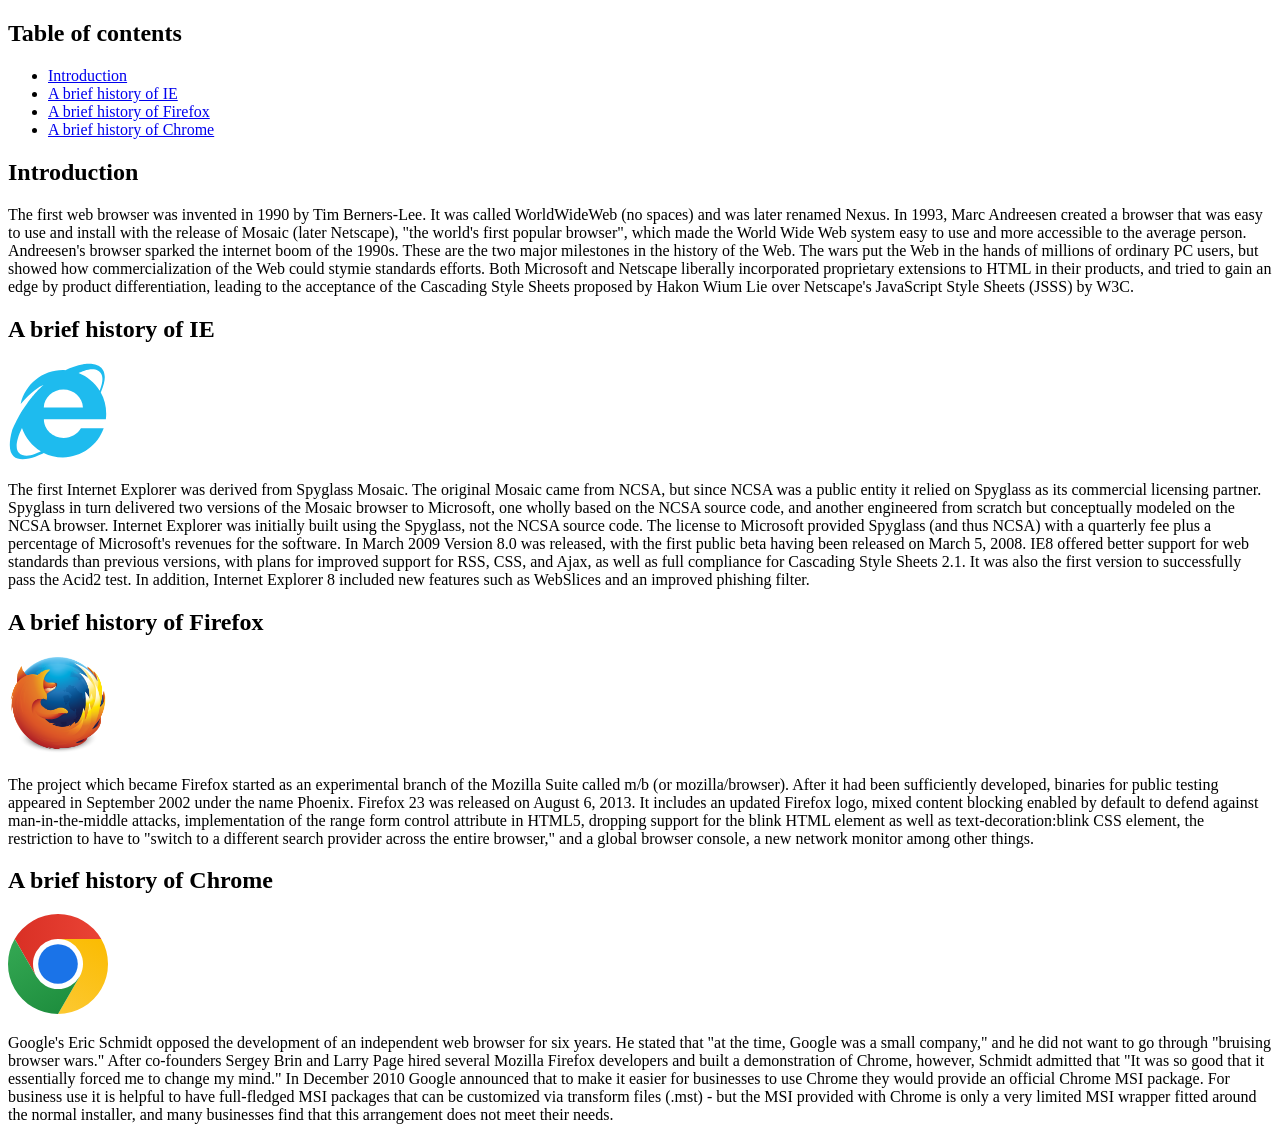
==== index.html @ 309c846f "submission" ====
<!DOCTYPE html>
<html lang="en">
<head>
    <meta charset="UTF-8">
    <meta name="viewport" content="width=device-width, initial-scale=1.0">
    <title>A history of browsers</title>
</head>
<body>
    <div>
        <h2>Table of contents</h2>
        <ul>
            <li><a href="#introduction">Introduction</a></li>
            <li><a href="#ie">A brief history of IE</a></li>
            <li><a href="#firefox">A brief history of Firefox</a></li>
            <li><a href="#chrome">A brief history of Chrome</a></li>
    </div>

    <div>
        <h2>Introduction</h2>
        <a href="https://google.com"></a>
        <p>The first web browser was invented in 1990 by Tim Berners-Lee. It was called WorldWideWeb (no spaces) and was later renamed Nexus. In 1993, Marc Andreesen created a browser that was easy to use and install with the release of Mosaic (later Netscape), "the world's first popular browser", which made the World Wide Web system easy to use and more accessible to the average person. Andreesen's browser sparked the internet boom of the 1990s. These are the two major milestones in the history of the Web.

            The wars put the Web in the hands of millions of ordinary PC users, but showed how commercialization of the Web could stymie standards efforts. Both Microsoft and Netscape liberally incorporated proprietary extensions to HTML in their products, and tried to gain an edge by product differentiation, leading to the acceptance of the Cascading Style Sheets proposed by Hakon Wium Lie over Netscape's JavaScript Style Sheets (JSSS) by W3C.
            
            </p>
    </div>


    <div>
        <h2>A brief history of IE</h2>
        <img style="width: 100px" src="Internet_Explorer_10+11_logo.svg">
        <a href="https://www.youtube.com/"></a>
        <p>The first Internet Explorer was derived from Spyglass Mosaic. The original Mosaic came from NCSA, but since NCSA was a public entity it relied on Spyglass as its commercial licensing partner. Spyglass in turn delivered two versions of the Mosaic browser to Microsoft, one wholly based on the NCSA source code, and another engineered from scratch but conceptually modeled on the NCSA browser. Internet Explorer was initially built using the Spyglass, not the NCSA source code. The license to Microsoft provided Spyglass (and thus NCSA) with a quarterly fee plus a percentage of Microsoft's revenues for the software.

            In March 2009 Version 8.0 was released, with the first public beta having been released on March 5, 2008. IE8 offered better support for web standards than previous versions, with plans for improved support for RSS, CSS, and Ajax, as well as full compliance for Cascading Style Sheets 2.1. It was also the first version to successfully pass the Acid2 test. In addition, Internet Explorer 8 included new features such as WebSlices and an improved phishing filter.
            
            </p>
    </div>


    <div>
        <h2>A brief history of Firefox</h2>
        <img style="width: 100px" src="Mozilla_Firefox_logo_2013.png">
        <a href="https://www.wikipedia.org/"></a>
        <p>The project which became Firefox started as an experimental branch of the Mozilla Suite called m/b (or mozilla/browser). After it had been sufficiently developed, binaries for public testing appeared in September 2002 under the name Phoenix.

            Firefox 23 was released on August 6, 2013. It includes an updated Firefox logo, mixed content blocking enabled by default to defend against man-in-the-middle attacks, implementation of the range form control attribute in HTML5, dropping support for the blink HTML element as well as text-decoration:blink CSS element, the restriction to have to "switch to a different search provider across the entire browser," and a global browser console, a new network monitor among other things. 
            
            
            </p>
    </div>


    <div>
        <h2>A brief history of Chrome</h2>
        <img style="width: 100px" src="Google_Chrome_icon_(February_2022).svg">
        <a href="https://duckduckgo.com/"></a>
        <p>Google's Eric Schmidt opposed the development of an independent web browser for six years. He stated that "at the time, Google was a small company," and he did not want to go through "bruising browser wars." After co-founders Sergey Brin and Larry Page hired several Mozilla Firefox developers and built a demonstration of Chrome, however, Schmidt admitted that "It was so good that it essentially forced me to change my mind."

            In December 2010 Google announced that to make it easier for businesses to use Chrome they would provide an official Chrome MSI package. For business use it is helpful to have full-fledged MSI packages that can be customized via transform files (.mst) - but the MSI provided with Chrome is only a very limited MSI wrapper fitted around the normal installer, and many businesses find that this arrangement does not meet their needs.
            
            </p>
    </div>
</body>
</html>
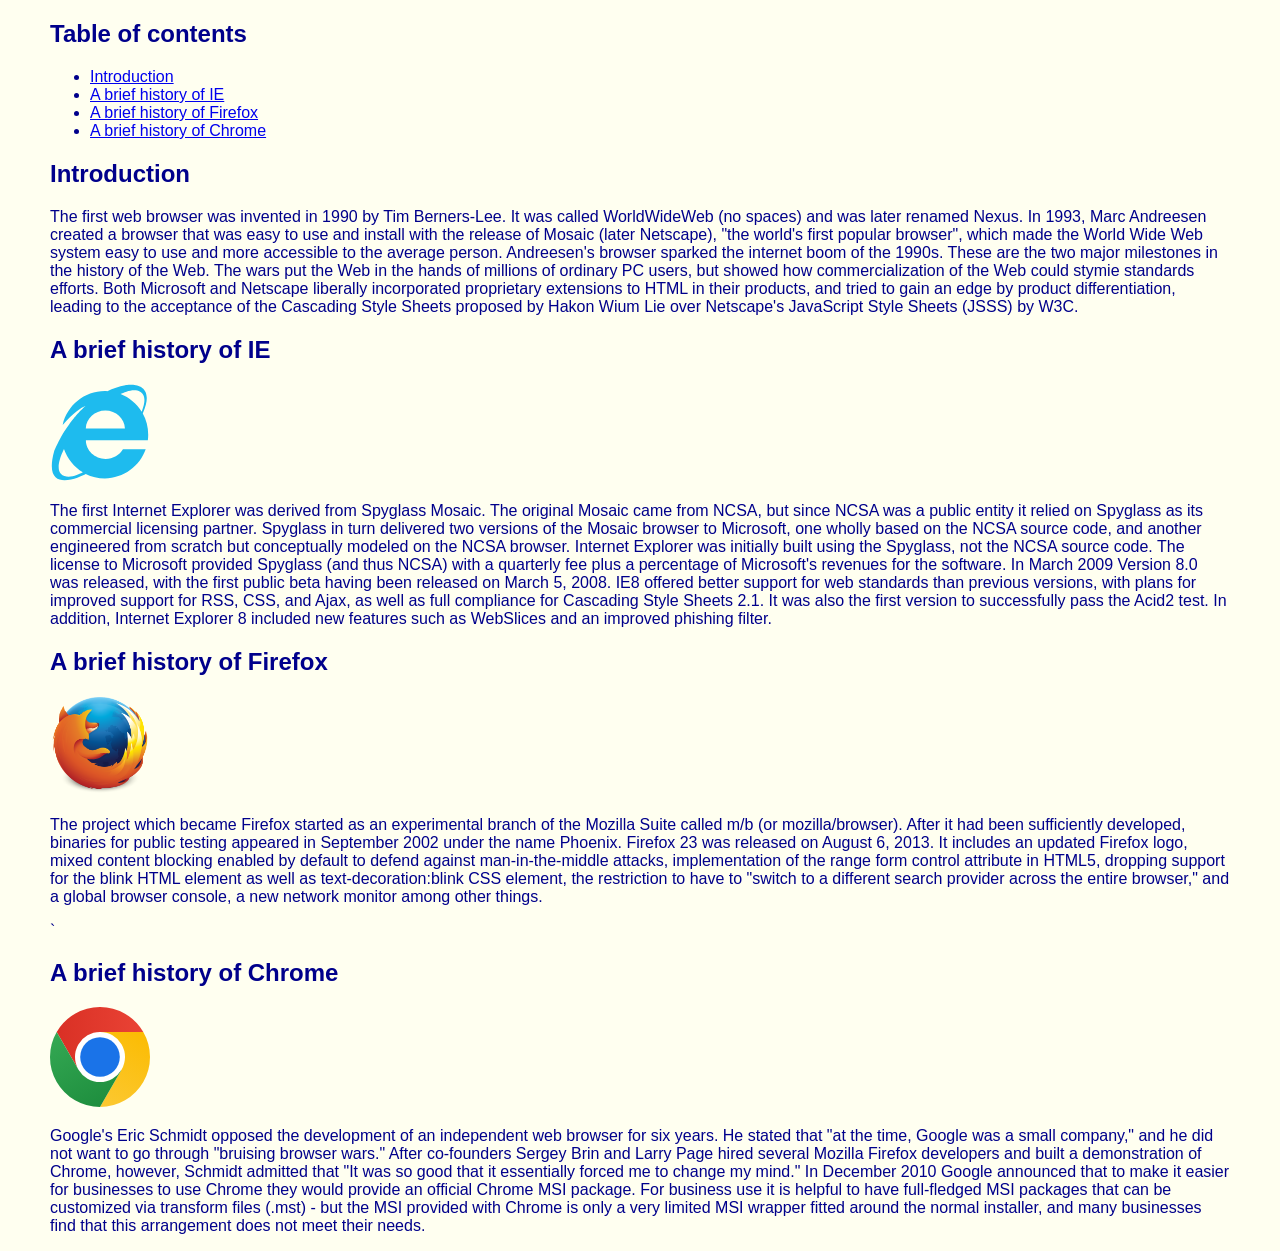
==== commit 1261801a: "submissio" ====
--- a/index.html
+++ b/index.html
@@ -1,10 +1,11 @@
 <!DOCTYPE html>
 <html lang="en">
-<head>
-    <meta charset="UTF-8">
-    <meta name="viewport" content="width=device-width, initial-scale=1.0">
-    <title>A history of browsers</title>
-</head>
+    <head>
+        <meta charset="UTF-8">
+        <meta name="viewport" content="width=device-width, initial-scale=1.0">
+        <title>A history of browsers</title>
+        <link rel="stylesheet" href="style.css">
+    </head>
 <body>
     <div>
         <h2>Table of contents</h2>
@@ -50,7 +51,7 @@
             </p>
     </div>
 
-
+`
     <div>
         <h2>A brief history of Chrome</h2>
         <img style="width: 100px" src="Google_Chrome_icon_(February_2022).svg">
--- a/style.css
+++ b/style.css
@@ -0,0 +1,30 @@
+/* Set the font for all headings to Oswald */
+h1, h2, h3, h4, h5, h6 {
+    font-family: 'Oswald', sans-serif;
+}
+
+/* Set the font for non-heading text to Open Sans */
+body, p, span, div {
+    font-family: 'Open Sans', sans-serif;
+}
+
+/* Set the font color to DarkBlue */
+body {
+    color: DarkBlue;
+}
+
+/* Set the top and bottom margins to 10px and left and right margins to 50px */
+body {
+    margin: 10px 50px;
+}
+
+/* Set the background color to Ivory */
+body {
+    background-color: Ivory;
+}
+
+/* Ensure logos are inline with the text */
+.logo {
+    display: inline;
+    vertical-align: middle;
+}
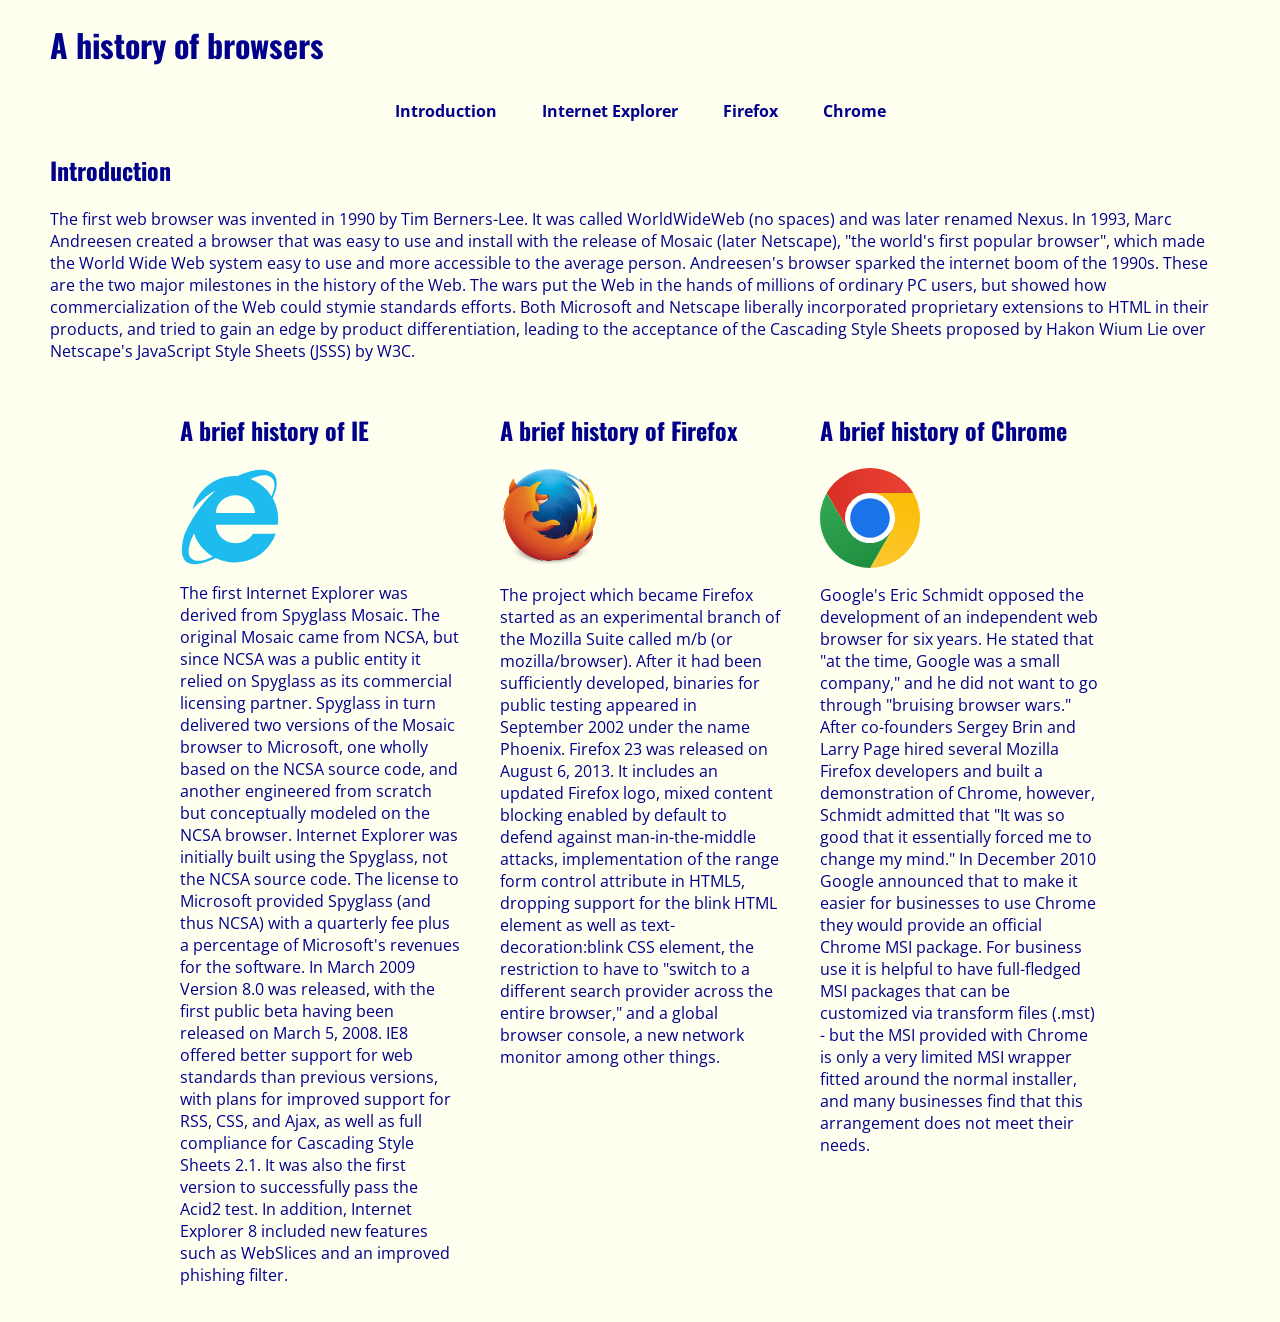
==== commit 4c58c26f: "finished" ====
--- a/index.html
+++ b/index.html
@@ -5,15 +5,16 @@
         <meta name="viewport" content="width=device-width, initial-scale=1.0">
         <title>A history of browsers</title>
         <link rel="stylesheet" href="style.css">
+        <link href="https://fonts.googleapis.com/css2?family=Oswald:wght@400;700&family=Open+Sans:wght@400;700&display=swap" rel="stylesheet">
     </head>
 <body>
+    <h1>A history of browsers</h1>
     <div>
-        <h2>Table of contents</h2>
-        <ul>
+        <ul id="nav-bar">
             <li><a href="#introduction">Introduction</a></li>
-            <li><a href="#ie">A brief history of IE</a></li>
-            <li><a href="#firefox">A brief history of Firefox</a></li>
-            <li><a href="#chrome">A brief history of Chrome</a></li>
+            <li><a href="#ie">Internet Explorer</a></li>
+            <li><a href="#firefox">Firefox</a></li>
+            <li><a href="#chrome">Chrome</a></li>
     </div>
 
     <div>
@@ -26,7 +27,7 @@
             </p>
     </div>
 
-
+<div id="main-section" class="main-body">
     <div>
         <h2>A brief history of IE</h2>
         <img style="width: 100px" src="Internet_Explorer_10+11_logo.svg">
@@ -51,7 +52,7 @@
             </p>
     </div>
 
-`
+
     <div>
         <h2>A brief history of Chrome</h2>
         <img style="width: 100px" src="Google_Chrome_icon_(February_2022).svg">
@@ -62,5 +63,6 @@
             
             </p>
     </div>
+</div>
 </body>
 </html>
--- a/style.css
+++ b/style.css
@@ -1,30 +1,78 @@
-/* Set the font for all headings to Oswald */
+/* General Styling */
+body {
+    color: DarkBlue;
+    background-color: Ivory;
+    margin: 10px 50px;
+    font-family: 'Open Sans', sans-serif;
+}
+
+/* Headings */
 h1, h2, h3, h4, h5, h6 {
     font-family: 'Oswald', sans-serif;
 }
 
-/* Set the font for non-heading text to Open Sans */
-body, p, span, div {
-    font-family: 'Open Sans', sans-serif;
+/* Navigation Bar (No Background) */
+#nav-bar {
+    display: flex;
+    justify-content: center; /* Centers the nav items */
+    list-style-type: none;
+    padding: 10px;
+    gap: 15px;
 }
 
-/* Set the font color to DarkBlue */
-body {
-    color: DarkBlue;
+#nav-bar li {
+    display: inline;
 }
 
-/* Set the top and bottom margins to 10px and left and right margins to 50px */
-body {
-    margin: 10px 50px;
+#nav-bar a {
+    color: DarkBlue;
+    text-decoration: none;
+    font-weight: bold;
+    padding: 8px 15px;
 }
 
-/* Set the background color to Ivory */
-body {
-    background-color: Ivory;
+#nav-bar a:hover {
+    text-decoration: underline;
 }
 
-/* Ensure logos are inline with the text */
-.logo {
+/* Introduction Section - Full Width */
+.introduction {
+    width: 100%;
+    display: block;
+    text-align: center;
+}
+
+/* Main Container for Browser Sections */
+.main-body {
+    display: flex;
+    flex-wrap: wrap;
+    justify-content: center; /* Centers items */
+    gap: 20px;
+    margin-top: 20px;
+}
+
+/* Browser Sections as Columns */
+.main-body > div {
+    flex: 0 0 300px; /* Set each section to exactly 300px */
+    box-sizing: border-box;
+    padding: 10px;
+}
+
+/* Logos should be inline with text */
+img {
     display: inline;
     vertical-align: middle;
-}+}
+
+/* Responsive Adjustments */
+@media (max-width: 960px) {
+    .main-body {
+        justify-content: space-around; /* Space them out nicely */
+    }
+}
+
+@media (max-width: 768px) {
+    .main-body > div {
+        flex: 1 1 100%; /* Make them full width on small screens */
+    }
+}
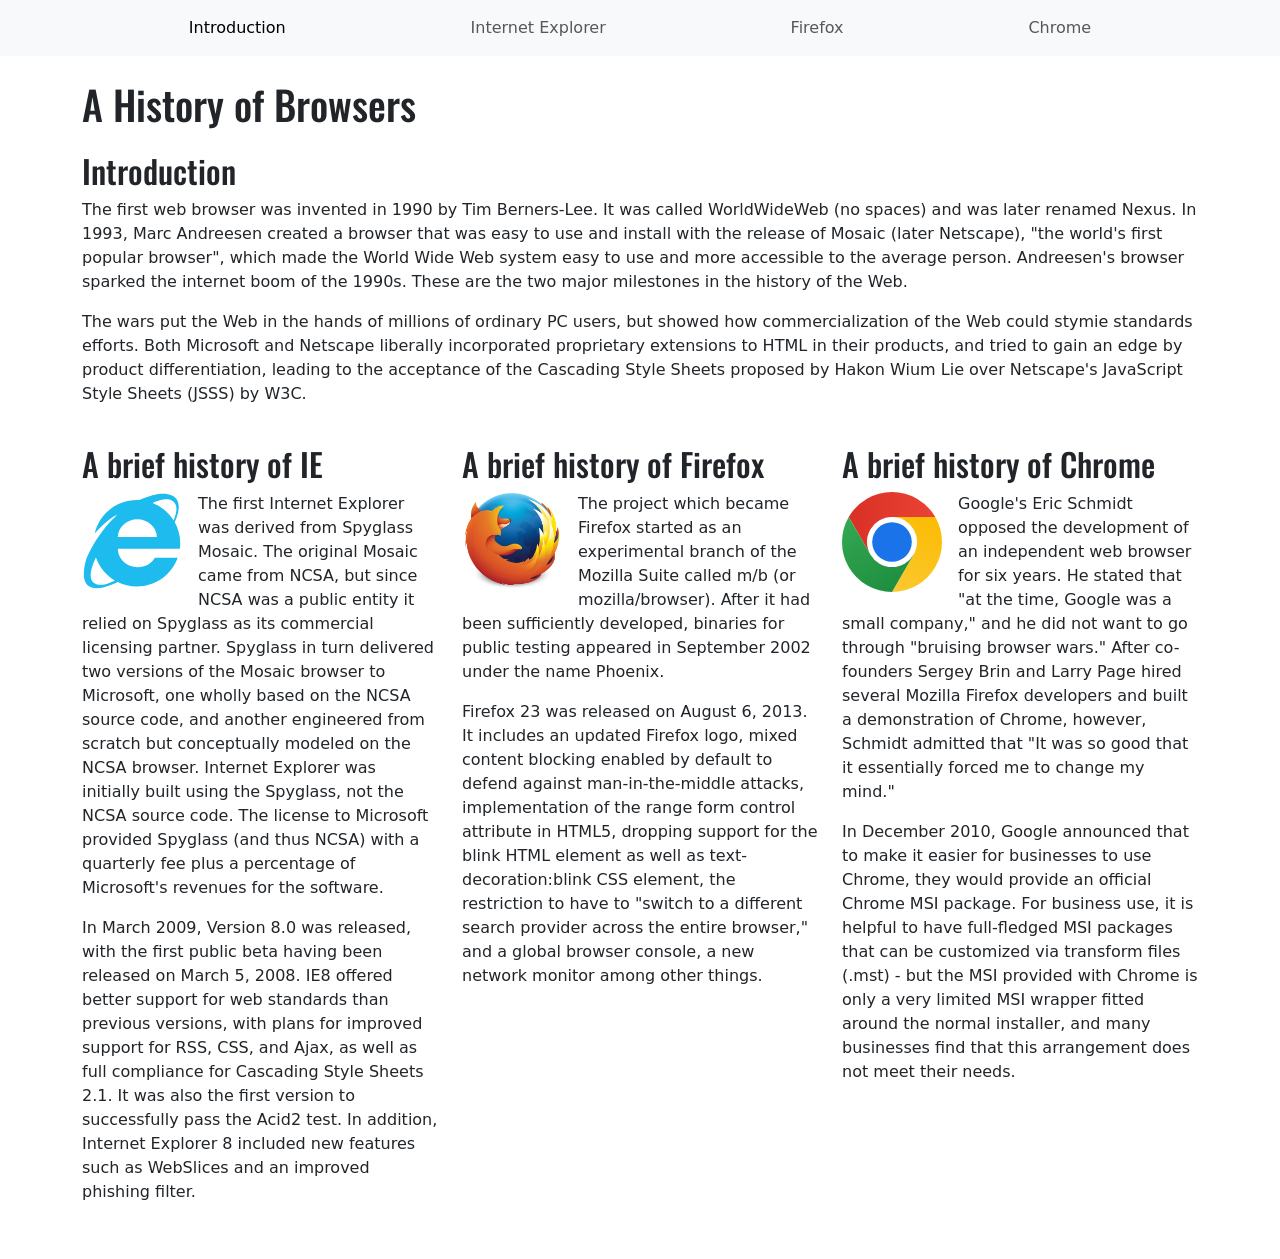
==== commit afba62c3: "submission" ====
--- a/index.html
+++ b/index.html
@@ -6,63 +6,78 @@
         <title>A history of browsers</title>
         <link rel="stylesheet" href="style.css">
         <link href="https://fonts.googleapis.com/css2?family=Oswald:wght@400;700&family=Open+Sans:wght@400;700&display=swap" rel="stylesheet">
+        <link href="https://cdn.jsdelivr.net/npm/bootstrap@5.3.3/dist/css/bootstrap.min.css" rel="stylesheet" integrity="sha384-QWTKZyjpPEjISv5WaRU9OFeRpok6YctnYmDr5pNlyT2bRjXh0JMhjY6hW+ALEwIH" crossorigin="anonymous">
+        <script src="https://cdn.jsdelivr.net/npm/bootstrap@5.3.3/dist/js/bootstrap.bundle.min.js" integrity="sha384-YvpcrYf0tY3lHB60NNkmXc5s9fDVZLESaAA55NDzOxhy9GkcIdslK1eN7N6jIeHz" crossorigin="anonymous"></script>
     </head>
 <body>
-    <h1>A history of browsers</h1>
-    <div>
-        <ul id="nav-bar">
-            <li><a href="#introduction">Introduction</a></li>
-            <li><a href="#ie">Internet Explorer</a></li>
-            <li><a href="#firefox">Firefox</a></li>
-            <li><a href="#chrome">Chrome</a></li>
+    <!-- Bootstrap Navbar - Evenly Spaced -->
+    <nav class="navbar navbar-expand-lg navbar-light bg-light">
+        <div class="container-fluid">
+            <button class="navbar-toggler" type="button" data-bs-toggle="collapse" data-bs-target="#navbarNav" aria-controls="navbarNav" aria-expanded="false" aria-label="Toggle navigation">
+                <span class="navbar-toggler-icon"></span>
+            </button>
+            <div class="collapse navbar-collapse" id="navbarNav">
+                <!-- Use flexbox and justify-content-evenly for symmetric distribution -->
+                <ul class="navbar-nav d-flex justify-content-evenly w-100">
+                    <li class="nav-item">
+                        <a class="nav-link active" href="#introduction">Introduction</a>
+                    </li>
+                    <li class="nav-item">
+                        <a class="nav-link" href="#ie">Internet Explorer</a>
+                    </li>
+                    <li class="nav-item">
+                        <a class="nav-link" href="#firefox">Firefox</a>
+                    </li>
+                    <li class="nav-item">
+                        <a class="nav-link" href="#chrome">Chrome</a>
+                    </li>
+                </ul>
+            </div>
+        </div>
+    </nav>
+
+    <!-- Bootstrap Container -->
+    <div class="container mt-4">
+        <!-- Main Heading (H1) -->
+        <h1>A History of Browsers</h1>
+
+        <!-- Introduction Section -->
+        <div id="introduction" class="mt-4">
+            <h2>Introduction</h2>
+            <p>The first web browser was invented in 1990 by Tim Berners-Lee. It was called WorldWideWeb (no spaces) and was later renamed Nexus. In 1993, Marc Andreesen created a browser that was easy to use and install with the release of Mosaic (later Netscape), "the world's first popular browser", which made the World Wide Web system easy to use and more accessible to the average person. Andreesen's browser sparked the internet boom of the 1990s. These are the two major milestones in the history of the Web.</p>
+
+            <p>The wars put the Web in the hands of millions of ordinary PC users, but showed how commercialization of the Web could stymie standards efforts. Both Microsoft and Netscape liberally incorporated proprietary extensions to HTML in their products, and tried to gain an edge by product differentiation, leading to the acceptance of the Cascading Style Sheets proposed by Hakon Wium Lie over Netscape's JavaScript Style Sheets (JSSS) by W3C.</p>
+        </div>
+
+        <!-- Browser Sections (Grid) -->
+        <div id="main-section" class="row mt-4">
+            <!-- Internet Explorer Section -->
+            <div class="col-lg-4 col-md-6 mb-4" id="ie">
+                <h2>A brief history of IE</h2>
+                <img class="img-fluid float-start me-3" style="width: 100px" src="Internet_Explorer_10+11_logo.svg" alt="IE Logo">
+                <p>The first Internet Explorer was derived from Spyglass Mosaic. The original Mosaic came from NCSA, but since NCSA was a public entity it relied on Spyglass as its commercial licensing partner. Spyglass in turn delivered two versions of the Mosaic browser to Microsoft, one wholly based on the NCSA source code, and another engineered from scratch but conceptually modeled on the NCSA browser. Internet Explorer was initially built using the Spyglass, not the NCSA source code. The license to Microsoft provided Spyglass (and thus NCSA) with a quarterly fee plus a percentage of Microsoft's revenues for the software.</p>
+
+                <p>In March 2009, Version 8.0 was released, with the first public beta having been released on March 5, 2008. IE8 offered better support for web standards than previous versions, with plans for improved support for RSS, CSS, and Ajax, as well as full compliance for Cascading Style Sheets 2.1. It was also the first version to successfully pass the Acid2 test. In addition, Internet Explorer 8 included new features such as WebSlices and an improved phishing filter.</p>
+            </div>
+
+            <!-- Firefox Section -->
+            <div class="col-lg-4 col-md-6 mb-4" id="firefox">
+                <h2>A brief history of Firefox</h2>
+                <img class="img-fluid float-start me-3" style="width: 100px" src="Mozilla_Firefox_logo_2013.png" alt="Firefox Logo">
+                <p>The project which became Firefox started as an experimental branch of the Mozilla Suite called m/b (or mozilla/browser). After it had been sufficiently developed, binaries for public testing appeared in September 2002 under the name Phoenix.</p>
+
+                <p>Firefox 23 was released on August 6, 2013. It includes an updated Firefox logo, mixed content blocking enabled by default to defend against man-in-the-middle attacks, implementation of the range form control attribute in HTML5, dropping support for the blink HTML element as well as text-decoration:blink CSS element, the restriction to have to "switch to a different search provider across the entire browser," and a global browser console, a new network monitor among other things.</p>
+            </div>
+
+            <!-- Chrome Section -->
+            <div class="col-lg-4 col-md-6 mb-4" id="chrome">
+                <h2>A brief history of Chrome</h2>
+                <img class="img-fluid float-start me-3" style="width: 100px" src="Google_Chrome_icon_(February_2022).svg" alt="Chrome Logo">
+                <p>Google's Eric Schmidt opposed the development of an independent web browser for six years. He stated that "at the time, Google was a small company," and he did not want to go through "bruising browser wars." After co-founders Sergey Brin and Larry Page hired several Mozilla Firefox developers and built a demonstration of Chrome, however, Schmidt admitted that "It was so good that it essentially forced me to change my mind."</p>
+
+                <p>In December 2010, Google announced that to make it easier for businesses to use Chrome, they would provide an official Chrome MSI package. For business use, it is helpful to have full-fledged MSI packages that can be customized via transform files (.mst) - but the MSI provided with Chrome is only a very limited MSI wrapper fitted around the normal installer, and many businesses find that this arrangement does not meet their needs.</p>
+            </div>
+        </div>
     </div>
-
-    <div>
-        <h2>Introduction</h2>
-        <a href="https://google.com"></a>
-        <p>The first web browser was invented in 1990 by Tim Berners-Lee. It was called WorldWideWeb (no spaces) and was later renamed Nexus. In 1993, Marc Andreesen created a browser that was easy to use and install with the release of Mosaic (later Netscape), "the world's first popular browser", which made the World Wide Web system easy to use and more accessible to the average person. Andreesen's browser sparked the internet boom of the 1990s. These are the two major milestones in the history of the Web.
-
-            The wars put the Web in the hands of millions of ordinary PC users, but showed how commercialization of the Web could stymie standards efforts. Both Microsoft and Netscape liberally incorporated proprietary extensions to HTML in their products, and tried to gain an edge by product differentiation, leading to the acceptance of the Cascading Style Sheets proposed by Hakon Wium Lie over Netscape's JavaScript Style Sheets (JSSS) by W3C.
-            
-            </p>
-    </div>
-
-<div id="main-section" class="main-body">
-    <div>
-        <h2>A brief history of IE</h2>
-        <img style="width: 100px" src="Internet_Explorer_10+11_logo.svg">
-        <a href="https://www.youtube.com/"></a>
-        <p>The first Internet Explorer was derived from Spyglass Mosaic. The original Mosaic came from NCSA, but since NCSA was a public entity it relied on Spyglass as its commercial licensing partner. Spyglass in turn delivered two versions of the Mosaic browser to Microsoft, one wholly based on the NCSA source code, and another engineered from scratch but conceptually modeled on the NCSA browser. Internet Explorer was initially built using the Spyglass, not the NCSA source code. The license to Microsoft provided Spyglass (and thus NCSA) with a quarterly fee plus a percentage of Microsoft's revenues for the software.
-
-            In March 2009 Version 8.0 was released, with the first public beta having been released on March 5, 2008. IE8 offered better support for web standards than previous versions, with plans for improved support for RSS, CSS, and Ajax, as well as full compliance for Cascading Style Sheets 2.1. It was also the first version to successfully pass the Acid2 test. In addition, Internet Explorer 8 included new features such as WebSlices and an improved phishing filter.
-            
-            </p>
-    </div>
-
-
-    <div>
-        <h2>A brief history of Firefox</h2>
-        <img style="width: 100px" src="Mozilla_Firefox_logo_2013.png">
-        <a href="https://www.wikipedia.org/"></a>
-        <p>The project which became Firefox started as an experimental branch of the Mozilla Suite called m/b (or mozilla/browser). After it had been sufficiently developed, binaries for public testing appeared in September 2002 under the name Phoenix.
-
-            Firefox 23 was released on August 6, 2013. It includes an updated Firefox logo, mixed content blocking enabled by default to defend against man-in-the-middle attacks, implementation of the range form control attribute in HTML5, dropping support for the blink HTML element as well as text-decoration:blink CSS element, the restriction to have to "switch to a different search provider across the entire browser," and a global browser console, a new network monitor among other things. 
-            
-            
-            </p>
-    </div>
-
-
-    <div>
-        <h2>A brief history of Chrome</h2>
-        <img style="width: 100px" src="Google_Chrome_icon_(February_2022).svg">
-        <a href="https://duckduckgo.com/"></a>
-        <p>Google's Eric Schmidt opposed the development of an independent web browser for six years. He stated that "at the time, Google was a small company," and he did not want to go through "bruising browser wars." After co-founders Sergey Brin and Larry Page hired several Mozilla Firefox developers and built a demonstration of Chrome, however, Schmidt admitted that "It was so good that it essentially forced me to change my mind."
-
-            In December 2010 Google announced that to make it easier for businesses to use Chrome they would provide an official Chrome MSI package. For business use it is helpful to have full-fledged MSI packages that can be customized via transform files (.mst) - but the MSI provided with Chrome is only a very limited MSI wrapper fitted around the normal installer, and many businesses find that this arrangement does not meet their needs.
-            
-            </p>
-    </div>
-</div>
 </body>
-</html>+</html>
--- a/style.css
+++ b/style.css
@@ -11,68 +11,47 @@
     font-family: 'Oswald', sans-serif;
 }
 
-/* Navigation Bar (No Background) */
-#nav-bar {
-    display: flex;
-    justify-content: center; /* Centers the nav items */
-    list-style-type: none;
-    padding: 10px;
-    gap: 15px;
-}
+/* Removed custom navigation bar styling as Bootstrap handles it now */
+/* #nav-bar { } */
+/* #nav-bar li { } */
+/* #nav-bar a { } */
 
-#nav-bar li {
-    display: inline;
-}
-
-#nav-bar a {
-    color: DarkBlue;
-    text-decoration: none;
-    font-weight: bold;
-    padding: 8px 15px;
-}
-
-#nav-bar a:hover {
-    text-decoration: underline;
-}
-
-/* Introduction Section - Full Width */
+/* Updated Section for Introduction */
 .introduction {
-    width: 100%;
-    display: block;
     text-align: center;
 }
 
 /* Main Container for Browser Sections */
-.main-body {
-    display: flex;
-    flex-wrap: wrap;
-    justify-content: center; /* Centers items */
-    gap: 20px;
+#main-section {
+    /* Removed custom flex styles */
     margin-top: 20px;
 }
 
-/* Browser Sections as Columns */
+/* Removed custom browser section styling */
 .main-body > div {
-    flex: 0 0 300px; /* Set each section to exactly 300px */
-    box-sizing: border-box;
     padding: 10px;
 }
 
-/* Logos should be inline with text */
+/* Logos and Images */
 img {
-    display: inline;
+    display: inline-block; /* Ensure images don't break text flow */
     vertical-align: middle;
+    margin-right: 15px; /* Space between logo and text */
 }
 
-/* Responsive Adjustments */
+/* Additional Margin for Browser Sections */
+.col-lg-4, .col-md-6 {
+    padding: 15px; /* Optional padding to give some space around columns */
+}
+
+/* Responsive Adjustments - Bootstrap already handles responsiveness, but if needed */
 @media (max-width: 960px) {
-    .main-body {
-        justify-content: space-around; /* Space them out nicely */
-    }
+    /* No need for custom styles since Bootstrap grid system handles it */
 }
 
 @media (max-width: 768px) {
-    .main-body > div {
-        flex: 1 1 100%; /* Make them full width on small screens */
+    /* Ensures full width for smaller screens */
+    .col-lg-4, .col-md-6 {
+        flex: 1 1 100%;
     }
 }
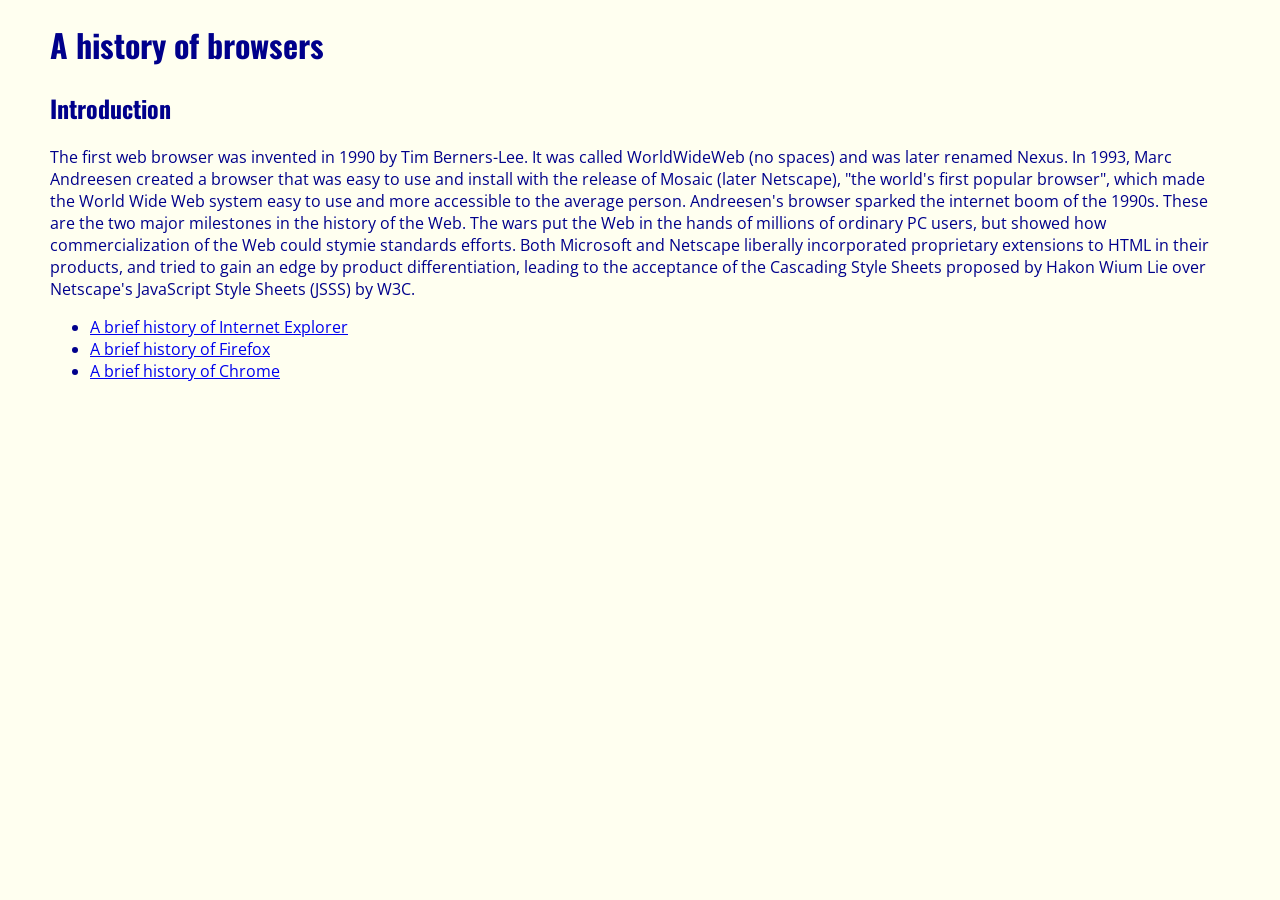
==== commit 13310ab8: "submission" ====
--- a/index.html
+++ b/index.html
@@ -6,78 +6,34 @@
         <title>A history of browsers</title>
         <link rel="stylesheet" href="style.css">
         <link href="https://fonts.googleapis.com/css2?family=Oswald:wght@400;700&family=Open+Sans:wght@400;700&display=swap" rel="stylesheet">
-        <link href="https://cdn.jsdelivr.net/npm/bootstrap@5.3.3/dist/css/bootstrap.min.css" rel="stylesheet" integrity="sha384-QWTKZyjpPEjISv5WaRU9OFeRpok6YctnYmDr5pNlyT2bRjXh0JMhjY6hW+ALEwIH" crossorigin="anonymous">
-        <script src="https://cdn.jsdelivr.net/npm/bootstrap@5.3.3/dist/js/bootstrap.bundle.min.js" integrity="sha384-YvpcrYf0tY3lHB60NNkmXc5s9fDVZLESaAA55NDzOxhy9GkcIdslK1eN7N6jIeHz" crossorigin="anonymous"></script>
     </head>
 <body>
-    <!-- Bootstrap Navbar - Evenly Spaced -->
-    <nav class="navbar navbar-expand-lg navbar-light bg-light">
-        <div class="container-fluid">
-            <button class="navbar-toggler" type="button" data-bs-toggle="collapse" data-bs-target="#navbarNav" aria-controls="navbarNav" aria-expanded="false" aria-label="Toggle navigation">
-                <span class="navbar-toggler-icon"></span>
-            </button>
-            <div class="collapse navbar-collapse" id="navbarNav">
-                <!-- Use flexbox and justify-content-evenly for symmetric distribution -->
-                <ul class="navbar-nav d-flex justify-content-evenly w-100">
-                    <li class="nav-item">
-                        <a class="nav-link active" href="#introduction">Introduction</a>
-                    </li>
-                    <li class="nav-item">
-                        <a class="nav-link" href="#ie">Internet Explorer</a>
-                    </li>
-                    <li class="nav-item">
-                        <a class="nav-link" href="#firefox">Firefox</a>
-                    </li>
-                    <li class="nav-item">
-                        <a class="nav-link" href="#chrome">Chrome</a>
-                    </li>
-                </ul>
-            </div>
-        </div>
-    </nav>
+    <h1>A history of browsers</h1>
 
-    <!-- Bootstrap Container -->
-    <div class="container mt-4">
-        <!-- Main Heading (H1) -->
-        <h1>A History of Browsers</h1>
+    <div>
+        <h2>Introduction</h2>
+        <a href="https://google.com"></a>
+        <p>The first web browser was invented in 1990 by Tim Berners-Lee. It was called WorldWideWeb (no spaces) and was later renamed Nexus. In 1993, Marc Andreesen created a browser that was easy to use and install with the release of Mosaic (later Netscape), "the world's first popular browser", which made the World Wide Web system easy to use and more accessible to the average person. Andreesen's browser sparked the internet boom of the 1990s. These are the two major milestones in the history of the Web.
 
-        <!-- Introduction Section -->
-        <div id="introduction" class="mt-4">
-            <h2>Introduction</h2>
-            <p>The first web browser was invented in 1990 by Tim Berners-Lee. It was called WorldWideWeb (no spaces) and was later renamed Nexus. In 1993, Marc Andreesen created a browser that was easy to use and install with the release of Mosaic (later Netscape), "the world's first popular browser", which made the World Wide Web system easy to use and more accessible to the average person. Andreesen's browser sparked the internet boom of the 1990s. These are the two major milestones in the history of the Web.</p>
+            The wars put the Web in the hands of millions of ordinary PC users, but showed how commercialization of the Web could stymie standards efforts. Both Microsoft and Netscape liberally incorporated proprietary extensions to HTML in their products, and tried to gain an edge by product differentiation, leading to the acceptance of the Cascading Style Sheets proposed by Hakon Wium Lie over Netscape's JavaScript Style Sheets (JSSS) by W3C.
+            
+            </p>
+    </div>
+    <div>
+        <ul>
+            <li><a href="ie.html">A brief history of Internet Explorer</a></li>
+            <li><a href="firefox.html">A brief history of Firefox</a></li>
+            <li><a href="chrome.html">A brief history of Chrome</a></li>
+        </ul>
+    </div>
+    
+    
 
-            <p>The wars put the Web in the hands of millions of ordinary PC users, but showed how commercialization of the Web could stymie standards efforts. Both Microsoft and Netscape liberally incorporated proprietary extensions to HTML in their products, and tried to gain an edge by product differentiation, leading to the acceptance of the Cascading Style Sheets proposed by Hakon Wium Lie over Netscape's JavaScript Style Sheets (JSSS) by W3C.</p>
-        </div>
 
-        <!-- Browser Sections (Grid) -->
-        <div id="main-section" class="row mt-4">
-            <!-- Internet Explorer Section -->
-            <div class="col-lg-4 col-md-6 mb-4" id="ie">
-                <h2>A brief history of IE</h2>
-                <img class="img-fluid float-start me-3" style="width: 100px" src="Internet_Explorer_10+11_logo.svg" alt="IE Logo">
-                <p>The first Internet Explorer was derived from Spyglass Mosaic. The original Mosaic came from NCSA, but since NCSA was a public entity it relied on Spyglass as its commercial licensing partner. Spyglass in turn delivered two versions of the Mosaic browser to Microsoft, one wholly based on the NCSA source code, and another engineered from scratch but conceptually modeled on the NCSA browser. Internet Explorer was initially built using the Spyglass, not the NCSA source code. The license to Microsoft provided Spyglass (and thus NCSA) with a quarterly fee plus a percentage of Microsoft's revenues for the software.</p>
+    
 
-                <p>In March 2009, Version 8.0 was released, with the first public beta having been released on March 5, 2008. IE8 offered better support for web standards than previous versions, with plans for improved support for RSS, CSS, and Ajax, as well as full compliance for Cascading Style Sheets 2.1. It was also the first version to successfully pass the Acid2 test. In addition, Internet Explorer 8 included new features such as WebSlices and an improved phishing filter.</p>
-            </div>
 
-            <!-- Firefox Section -->
-            <div class="col-lg-4 col-md-6 mb-4" id="firefox">
-                <h2>A brief history of Firefox</h2>
-                <img class="img-fluid float-start me-3" style="width: 100px" src="Mozilla_Firefox_logo_2013.png" alt="Firefox Logo">
-                <p>The project which became Firefox started as an experimental branch of the Mozilla Suite called m/b (or mozilla/browser). After it had been sufficiently developed, binaries for public testing appeared in September 2002 under the name Phoenix.</p>
-
-                <p>Firefox 23 was released on August 6, 2013. It includes an updated Firefox logo, mixed content blocking enabled by default to defend against man-in-the-middle attacks, implementation of the range form control attribute in HTML5, dropping support for the blink HTML element as well as text-decoration:blink CSS element, the restriction to have to "switch to a different search provider across the entire browser," and a global browser console, a new network monitor among other things.</p>
-            </div>
-
-            <!-- Chrome Section -->
-            <div class="col-lg-4 col-md-6 mb-4" id="chrome">
-                <h2>A brief history of Chrome</h2>
-                <img class="img-fluid float-start me-3" style="width: 100px" src="Google_Chrome_icon_(February_2022).svg" alt="Chrome Logo">
-                <p>Google's Eric Schmidt opposed the development of an independent web browser for six years. He stated that "at the time, Google was a small company," and he did not want to go through "bruising browser wars." After co-founders Sergey Brin and Larry Page hired several Mozilla Firefox developers and built a demonstration of Chrome, however, Schmidt admitted that "It was so good that it essentially forced me to change my mind."</p>
-
-                <p>In December 2010, Google announced that to make it easier for businesses to use Chrome, they would provide an official Chrome MSI package. For business use, it is helpful to have full-fledged MSI packages that can be customized via transform files (.mst) - but the MSI provided with Chrome is only a very limited MSI wrapper fitted around the normal installer, and many businesses find that this arrangement does not meet their needs.</p>
-            </div>
-        </div>
-    </div>
+    
+</div>
 </body>
-</html>
+</html>
--- a/style.css
+++ b/style.css
@@ -11,47 +11,44 @@
     font-family: 'Oswald', sans-serif;
 }
 
-/* Removed custom navigation bar styling as Bootstrap handles it now */
-/* #nav-bar { } */
-/* #nav-bar li { } */
-/* #nav-bar a { } */
-
-/* Updated Section for Introduction */
+/* Introduction Section - Full Width */
 .introduction {
+    width: 100%;
+    display: block;
     text-align: center;
 }
 
 /* Main Container for Browser Sections */
-#main-section {
-    /* Removed custom flex styles */
+.main-body {
+    display: flex;
+    flex-wrap: wrap;
+    justify-content: center; /* Centers items */
+    gap: 20px;
     margin-top: 20px;
 }
 
-/* Removed custom browser section styling */
+/* Browser Sections as Columns */
 .main-body > div {
+    flex: 0 0 300px; /* Set each section to exactly 300px */
+    box-sizing: border-box;
     padding: 10px;
 }
 
-/* Logos and Images */
+/* Logos should be inline with text */
 img {
-    display: inline-block; /* Ensure images don't break text flow */
+    display: inline;
     vertical-align: middle;
-    margin-right: 15px; /* Space between logo and text */
 }
 
-/* Additional Margin for Browser Sections */
-.col-lg-4, .col-md-6 {
-    padding: 15px; /* Optional padding to give some space around columns */
-}
-
-/* Responsive Adjustments - Bootstrap already handles responsiveness, but if needed */
+/* Responsive Adjustments */
 @media (max-width: 960px) {
-    /* No need for custom styles since Bootstrap grid system handles it */
+    .main-body {
+        justify-content: space-around; /* Space them out nicely */
+    }
 }
 
 @media (max-width: 768px) {
-    /* Ensures full width for smaller screens */
-    .col-lg-4, .col-md-6 {
-        flex: 1 1 100%;
+    .main-body > div {
+        flex: 1 1 100%; /* Make them full width on small screens */
     }
 }
